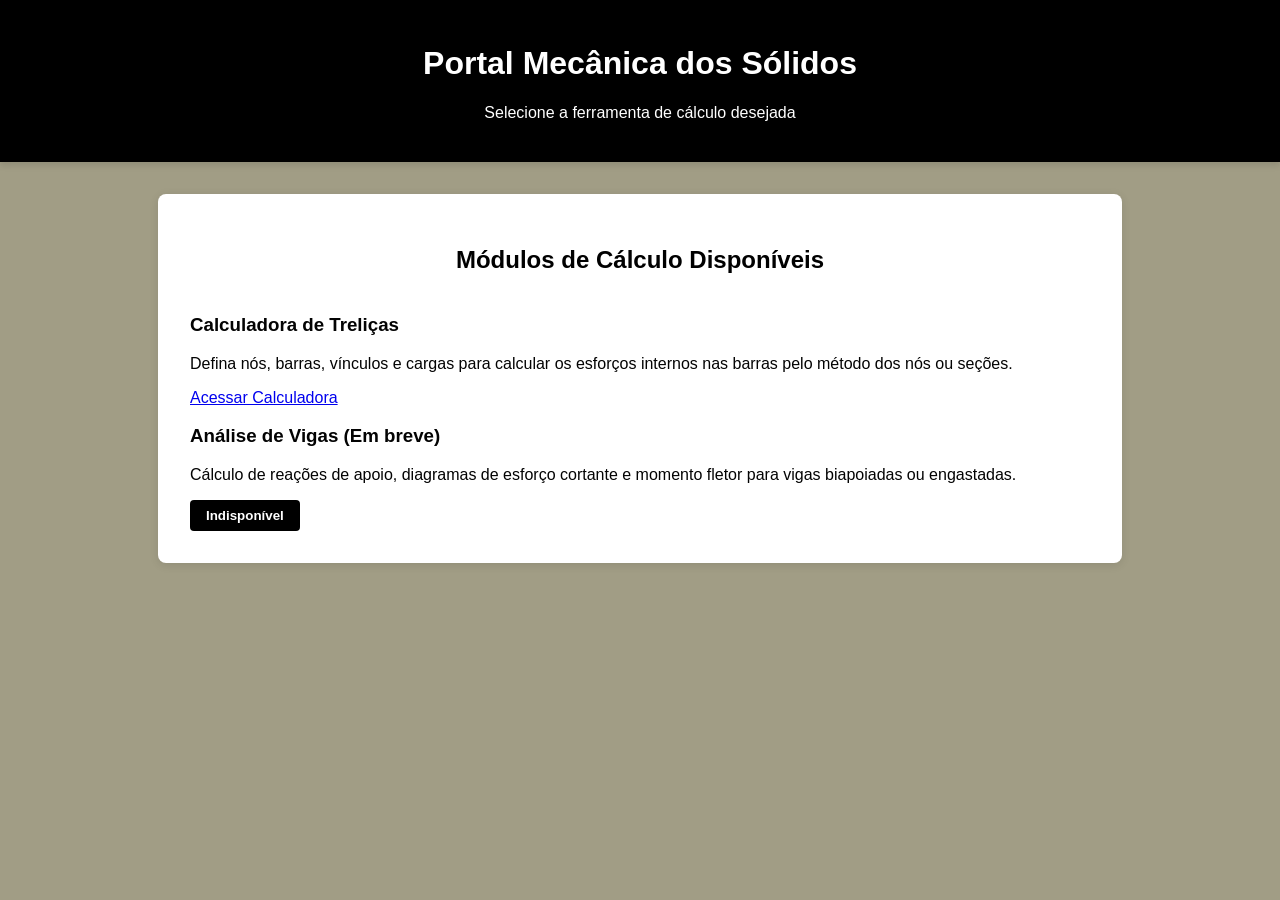
==== index.html @ ec48d0aa "Update index.html" ====
<!DOCTYPE html>
<html lang="pt-BR">
<head>
    <meta charset="UTF-8">
    <meta name="viewport" content="width=device-width, initial-scale=1.0">
    <title>Portal de Engenharia - Mecânica dos Sólidos</title>
    <link rel="stylesheet" href="style.css">
</head>
<body>

    <header>
        <h1>Portal Mecânica dos Sólidos</h1>
        <p>Selecione a ferramenta de cálculo desejada</p>
    </header>

    <main>
        <h2 style="text-align: center; border: none; margin-bottom: 2rem;">Módulos de Cálculo Disponíveis</h2>
        
        <div class="dashboard-grid">
            <div class="card">
                <h3>Calculadora de Treliças</h3>
                <p>Defina nós, barras, vínculos e cargas para calcular os esforços internos nas barras pelo método dos nós ou seções.</p>
                <a href="trelicas.html" class="btn-link">Acessar Calculadora</a>
            </div>

            <div class="card disabled">
                <h3>Análise de Vigas (Em breve)</h3>
                <p>Cálculo de reações de apoio, diagramas de esforço cortante e momento fletor para vigas biapoiadas ou engastadas.</p>
                <button class="btn-disabled" disabled>Indisponível</button>
            </div>
        </div>
    </main>

</body>
</html>
---- style.css ----
/* página inicial */
:root {
    --primary-color: #000000;
    --secondary-color: #a19d85;
    --text-color: #030303;
}

body {
    font-family: 'Segoe UI', Tahoma, Geneva, Verdana, sans-serif;
    background-color: var(--secondary-color);
    color: var(--text-color);
    margin: 0;
    padding: 0;
}

header {
    background-color: var(--primary-color);
    color: white;
    padding: 1.5rem;
    text-align: center;
    box-shadow: 0 4px 6px rgba(0,0,0,0.1);
}

main {
    max-width: 900px;
    margin: 2rem auto;
    background: white;
    padding: 2rem;
    border-radius: 8px;
    box-shadow: 0 2px 10px rgba(0,0,0,0.1);
}

h2 {
    color: var(--primary-color);
    border-bottom: 2px solid var(--primary-color);
    padding-bottom: 0.5rem;
}

.step-section {
    margin-bottom: 2rem;
    padding: 1rem;
    border: 1px solid #ddd;
    border-radius: 5px;
}

.input-group {
    display: flex;
    gap: 1rem;
    margin-bottom: 1rem;
    align-items: center;
}

input {
    padding: 0.5rem;
    border: 1px solid #ccc;
    border-radius: 4px;
    width: 100px;
}

button {
    background-color: var(--primary-color);
    color: white;
    border: none;
    padding: 0.5rem 1rem;
    border-radius: 4px;
    cursor: pointer;
    font-weight: bold;
    transition: background 0.3s;
}

button:hover {
    background-color: #004494;
}

.btn-calcular {
    width: 100%;
    padding: 1rem;
    font-size: 1.1rem;
}

.node-list {
    margin-top: 1rem;
}
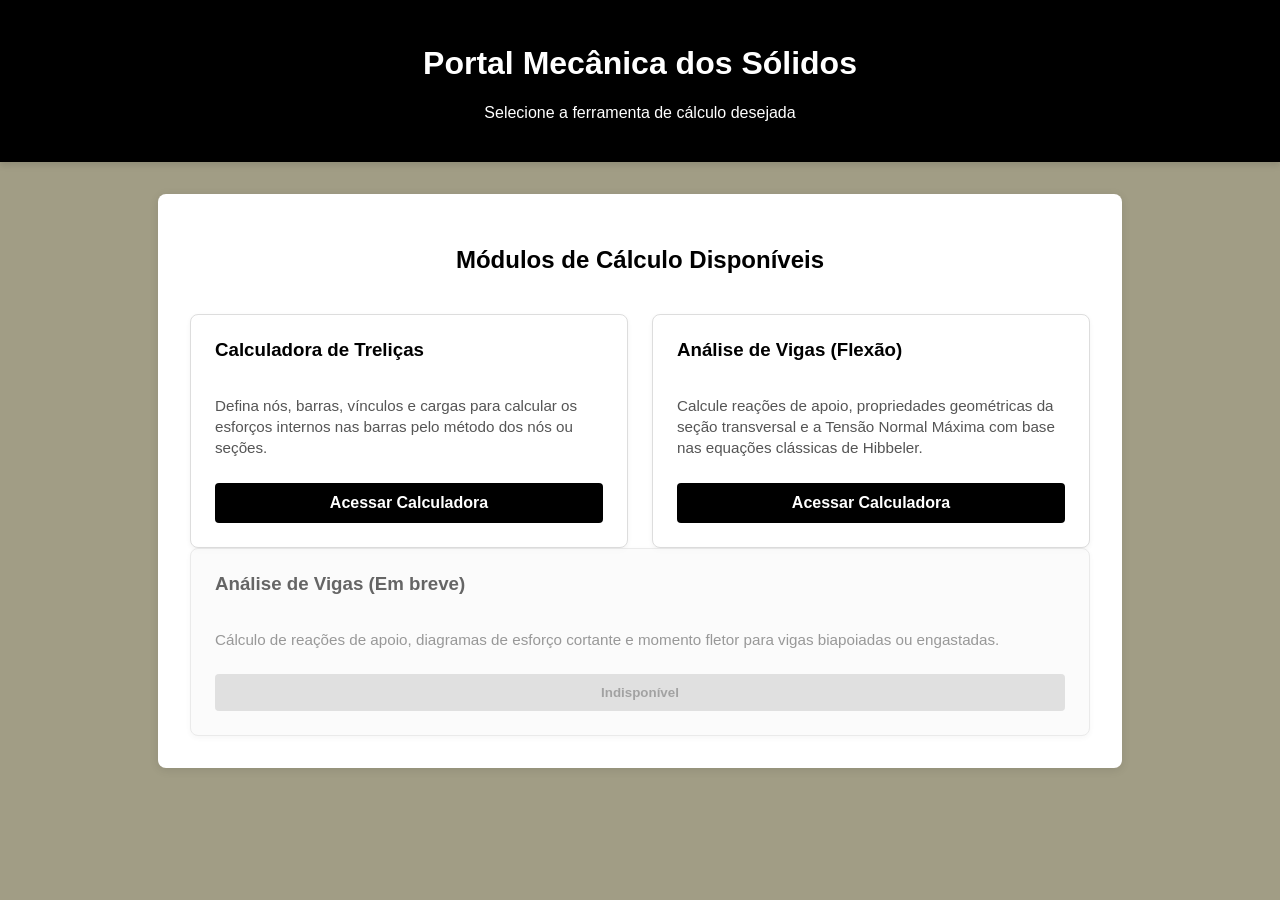
==== commit 1aa7fd2a: "Update index.html" ====
--- a/index.html
+++ b/index.html
@@ -23,6 +23,13 @@
                 <a href="trelicas.html" class="btn-link">Acessar Calculadora</a>
             </div>
 
+            <div class="card">
+                <h3>Análise de Vigas (Flexão)</h3>
+                <p>Calcule reações de apoio, propriedades geométricas da seção transversal e a Tensão Normal Máxima com base nas equações clássicas de Hibbeler.</p>
+                <a href="vigas.html" class="btn-link">Acessar Calculadora</a>
+            </div>
+        </div>
+
             <div class="card disabled">
                 <h3>Análise de Vigas (Em breve)</h3>
                 <p>Cálculo de reações de apoio, diagramas de esforço cortante e momento fletor para vigas biapoiadas ou engastadas.</p>
--- a/style.css
+++ b/style.css
@@ -1,8 +1,9 @@
-/* página inicial */
+/* página inicial e global */
 :root {
     --primary-color: #000000;
     --secondary-color: #a19d85;
     --text-color: #030303;
+    --bg-card: #ffffff;
 }
 
 body {
@@ -36,6 +37,73 @@
     padding-bottom: 0.5rem;
 }
 
+/* Regras do Dashboard (Página Inicial) */
+.dashboard-grid {
+    display: flex;
+    flex-wrap: wrap;
+    gap: 1.5rem;
+    margin-top: 2rem;
+}
+
+.card {
+    background: var(--bg-card);
+    border: 1px solid #ddd;
+    border-radius: 8px;
+    padding: 1.5rem;
+    flex: 1 1 calc(50% - 1.5rem); /* Dois cards por linha no desktop */
+    box-sizing: border-box;
+    display: flex;
+    flex-direction: column;
+    justify-content: space-between;
+    box-shadow: 0 2px 5px rgba(0,0,0,0.05);
+}
+
+.card h3 {
+    margin-top: 0;
+    color: var(--primary-color);
+}
+
+.card p {
+    color: #555;
+    font-size: 0.95rem;
+    line-height: 1.4;
+    margin-bottom: 1.5rem;
+}
+
+.card.disabled {
+    opacity: 0.6;
+    background-color: #f9f9f9;
+}
+
+/* Botões e Links */
+.btn-link {
+    display: inline-block;
+    text-align: center;
+    background-color: var(--primary-color);
+    color: white;
+    text-decoration: none;
+    padding: 0.7rem 1rem;
+    border-radius: 4px;
+    font-weight: bold;
+    transition: background 0.3s;
+}
+
+.btn-link:hover {
+    background-color: #333333;
+}
+
+.btn-disabled {
+    background-color: #cccccc;
+    color: #666666;
+    border: none;
+    padding: 0.7rem 1rem;
+    border-radius: 4px;
+    font-weight: bold;
+    cursor: not-allowed;
+    width: 100%;
+}
+
+/* Estilos da página de cálculo (Treliças) */
 .step-section {
     margin-bottom: 2rem;
     padding: 1rem;
@@ -45,6 +113,7 @@
 
 .input-group {
     display: flex;
+    flex-wrap: wrap;
     gap: 1rem;
     margin-bottom: 1rem;
     align-items: center;
@@ -69,7 +138,7 @@
 }
 
 button:hover {
-    background-color: #004494;
+    background-color: #333333;
 }
 
 .btn-calcular {
@@ -80,4 +149,21 @@
 
 .node-list {
     margin-top: 1rem;
-}+}
+
+.btn-voltar {
+    display: inline-block;
+    color: var(--primary-color);
+    text-decoration: none;
+    font-weight: bold;
+    font-size: 0.95rem;
+    padding: 0.5rem 1rem;
+    border: 1px solid var(--primary-color);
+    border-radius: 4px;
+    transition: all 0.3s ease;
+}
+
+.btn-voltar:hover {
+    background-color: var(--primary-color);
+    color: white;
+}
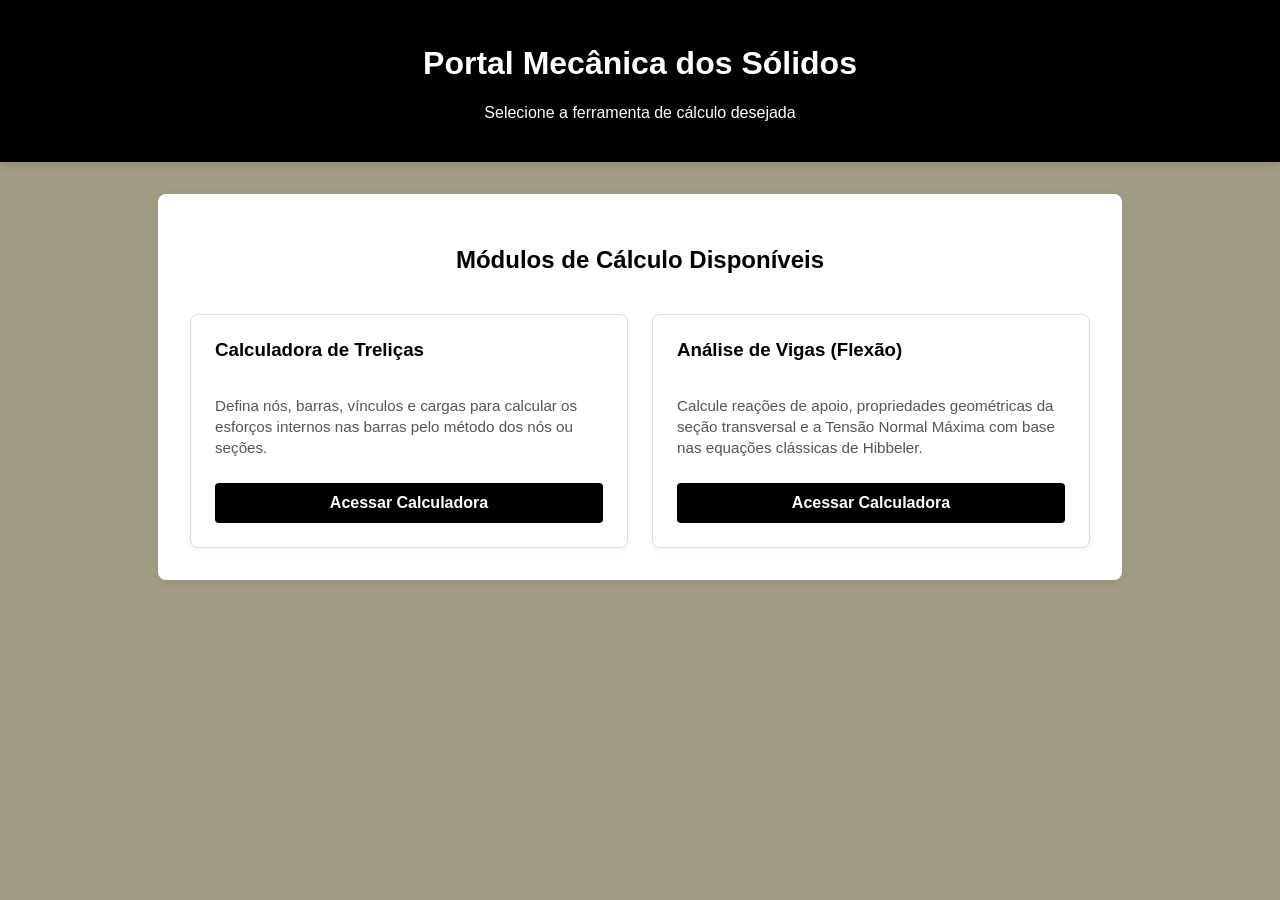
==== commit 1c446f53: "Update index.html" ====
--- a/index.html
+++ b/index.html
@@ -29,13 +29,6 @@
                 <a href="vigas.html" class="btn-link">Acessar Calculadora</a>
             </div>
         </div>
-
-            <div class="card disabled">
-                <h3>Análise de Vigas (Em breve)</h3>
-                <p>Cálculo de reações de apoio, diagramas de esforço cortante e momento fletor para vigas biapoiadas ou engastadas.</p>
-                <button class="btn-disabled" disabled>Indisponível</button>
-            </div>
-        </div>
     </main>
 
 </body>
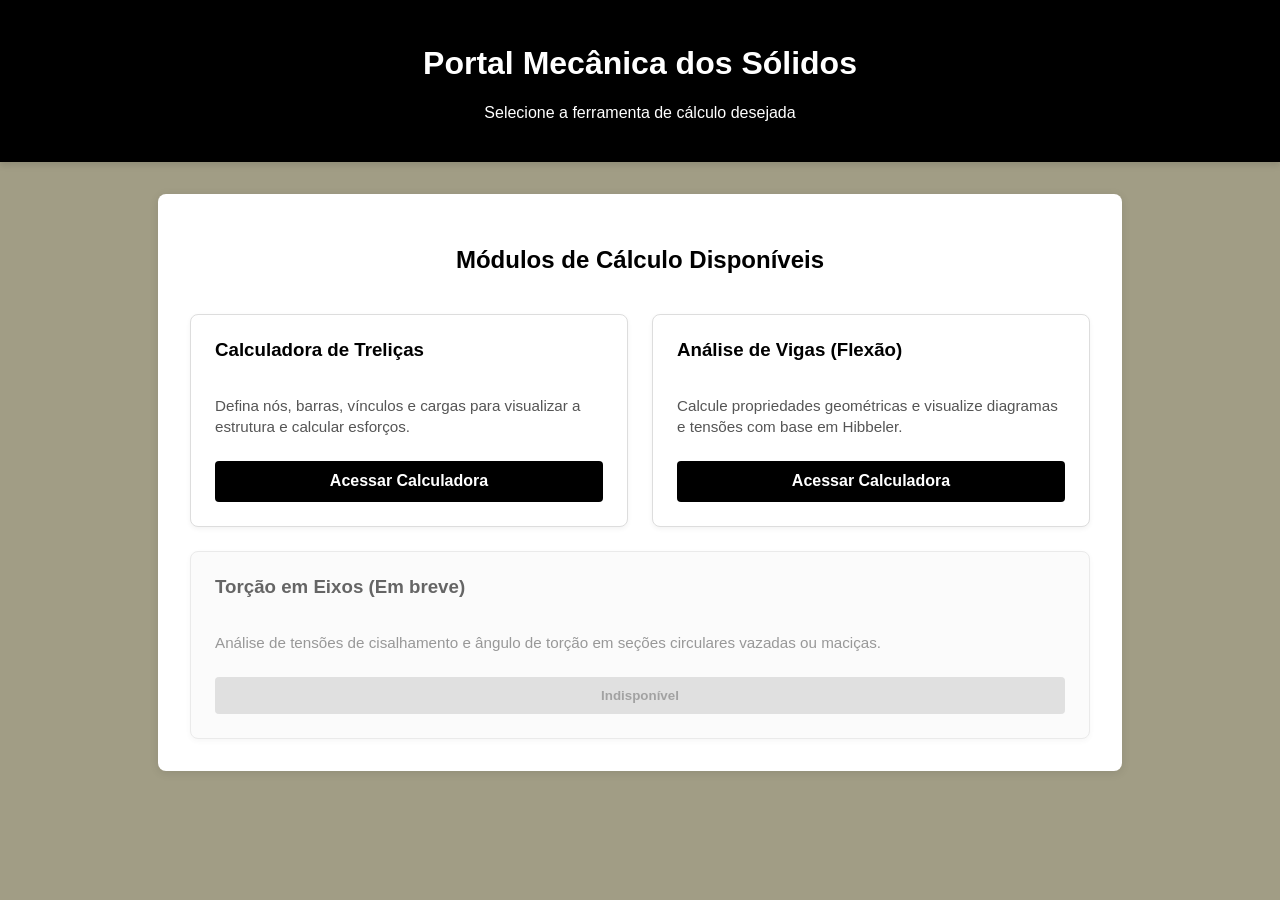
==== commit 65baaf50: "Update index.html" ====
--- a/index.html
+++ b/index.html
@@ -19,14 +19,20 @@
         <div class="dashboard-grid">
             <div class="card">
                 <h3>Calculadora de Treliças</h3>
-                <p>Defina nós, barras, vínculos e cargas para calcular os esforços internos nas barras pelo método dos nós ou seções.</p>
+                <p>Defina nós, barras, vínculos e cargas para visualizar a estrutura e calcular esforços.</p>
                 <a href="trelicas.html" class="btn-link">Acessar Calculadora</a>
             </div>
 
             <div class="card">
                 <h3>Análise de Vigas (Flexão)</h3>
-                <p>Calcule reações de apoio, propriedades geométricas da seção transversal e a Tensão Normal Máxima com base nas equações clássicas de Hibbeler.</p>
+                <p>Calcule propriedades geométricas e visualize diagramas e tensões com base em Hibbeler.</p>
                 <a href="vigas.html" class="btn-link">Acessar Calculadora</a>
+            </div>
+
+            <div class="card disabled">
+                <h3>Torção em Eixos (Em breve)</h3>
+                <p>Análise de tensões de cisalhamento e ângulo de torção em seções circulares vazadas ou maciças.</p>
+                <button class="btn-disabled" disabled>Indisponível</button>
             </div>
         </div>
     </main>
--- a/style.css
+++ b/style.css
@@ -166,4 +166,4 @@
 .btn-voltar:hover {
     background-color: var(--primary-color);
     color: white;
-}
+}
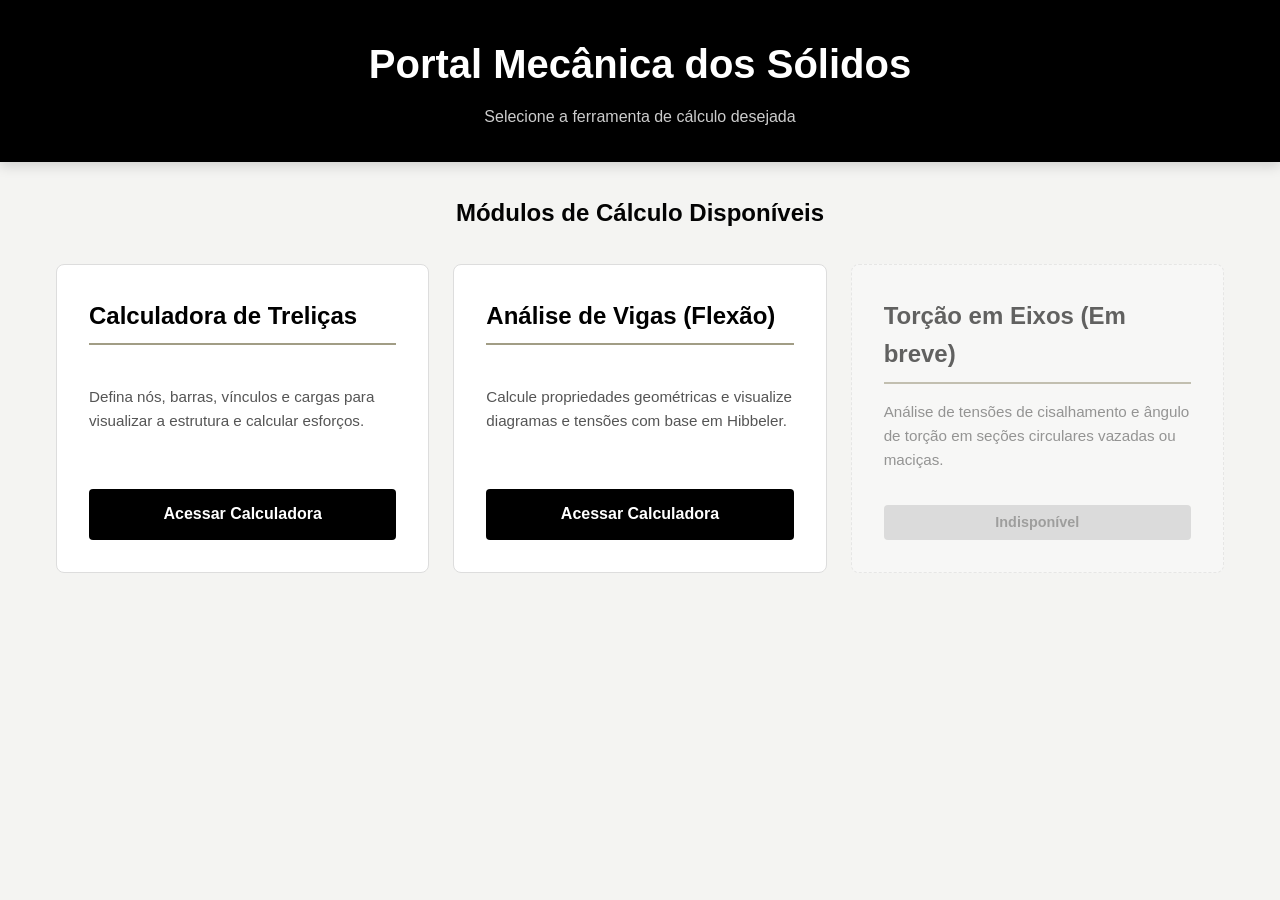
==== commit cbd8b557: "alteração na parte de trliças" ====
--- a/index.html
+++ b/index.html
@@ -38,4 +38,4 @@
     </main>
 
 </body>
-</html>
+</html>
--- a/style.css
+++ b/style.css
@@ -1,43 +1,86 @@
-/* página inicial e global */
+/* --- Variáveis Globais e Reset --- */
 :root {
-    --primary-color: #000000;
-    --secondary-color: #a19d85;
+    --primary-color: #000000; /* Preto */
+    --secondary-color: #a19d85; /* Bege/Safari */
+    --accent-color: #d4af37; /* Ouro para destaques */
     --text-color: #030303;
     --bg-card: #ffffff;
-}
-
-body {
-    font-family: 'Segoe UI', Tahoma, Geneva, Verdana, sans-serif;
-    background-color: var(--secondary-color);
-    color: var(--text-color);
+    --bg-page: #f4f4f2;
+    --border-color: #ddd;
+}
+
+* {
+    box-sizing: border-box;
     margin: 0;
     padding: 0;
 }
 
+body {
+    font-family: 'Segoe UI', Roboto, Helvetica, Arial, sans-serif;
+    background-color: var(--bg-page);
+    color: var(--text-color);
+    line-height: 1.6;
+}
+
+/* --- Header --- */
 header {
     background-color: var(--primary-color);
     color: white;
-    padding: 1.5rem;
+    padding: 2rem 1rem;
     text-align: center;
-    box-shadow: 0 4px 6px rgba(0,0,0,0.1);
-}
-
+    box-shadow: 0 4px 12px rgba(0,0,0,0.15);
+}
+
+header h1 {
+    font-size: 2.5rem;
+    margin-bottom: 0.5rem;
+}
+
+header p {
+    font-weight: 300;
+    opacity: 0.8;
+}
+
+/* --- Main Layout --- */
 main {
-    max-width: 900px;
+    max-width: 1200px; /* Aumentado para acomodar gráfico + inputs */
     margin: 2rem auto;
+    padding: 0 1rem;
+    padding-bottom: 3rem;
+}
+
+/* Conteiner para separar inputs do gráfico nas páginas internas */
+.calc-container {
+    display: flex;
+    flex-wrap: wrap;
+    gap: 2rem;
+}
+
+.inputs-panel {
+    flex: 1 1 400px;
+}
+
+.graph-panel {
+    flex: 1 1 500px;
     background: white;
-    padding: 2rem;
+    padding: 1rem;
     border-radius: 8px;
-    box-shadow: 0 2px 10px rgba(0,0,0,0.1);
-}
-
-h2 {
-    color: var(--primary-color);
-    border-bottom: 2px solid var(--primary-color);
-    padding-bottom: 0.5rem;
-}
-
-/* Regras do Dashboard (Página Inicial) */
+    border: 1px solid var(--border-color);
+    box-shadow: 0 2px 8px rgba(0,0,0,0.05);
+    position: sticky; /* Mantém o gráfico visível ao rolar */
+    top: 1rem;
+    height: fit-content;
+}
+
+canvas {
+    width: 100%;
+    height: auto;
+    background-color: #fff;
+    border: 1px solid #eee;
+    margin-top: 1rem;
+}
+
+/* --- Dashboard (Index) --- */
 .dashboard-grid {
     display: flex;
     flex-wrap: wrap;
@@ -47,108 +90,148 @@
 
 .card {
     background: var(--bg-card);
-    border: 1px solid #ddd;
+    border: 1px solid var(--border-color);
     border-radius: 8px;
-    padding: 1.5rem;
-    flex: 1 1 calc(50% - 1.5rem); /* Dois cards por linha no desktop */
-    box-sizing: border-box;
+    padding: 2rem;
+    flex: 1 1 calc(33.333% - 1.5rem);
     display: flex;
     flex-direction: column;
     justify-content: space-between;
-    box-shadow: 0 2px 5px rgba(0,0,0,0.05);
+    transition: transform 0.2s ease, box-shadow 0.2s ease;
+}
+
+.card:not(.disabled):hover {
+    transform: translateY(-5px);
+    box-shadow: 0 5px 15px rgba(0,0,0,0.1);
 }
 
 .card h3 {
-    margin-top: 0;
+    font-size: 1.5rem;
     color: var(--primary-color);
+    margin-bottom: 1rem;
+    border-bottom: 2px solid var(--secondary-color);
+    padding-bottom: 0.5rem;
 }
 
 .card p {
     color: #555;
+    margin-bottom: 2rem;
     font-size: 0.95rem;
-    line-height: 1.4;
-    margin-bottom: 1.5rem;
 }
 
 .card.disabled {
     opacity: 0.6;
     background-color: #f9f9f9;
-}
-
-/* Botões e Links */
+    border-style: dashed;
+}
+
+/* --- Seções de Passo a Passo --- */
+.step-section {
+    background: white;
+    margin-bottom: 1.5rem;
+    padding: 1.5rem;
+    border: 1px solid var(--border-color);
+    border-radius: 8px;
+    box-shadow: 0 2px 5px rgba(0,0,0,0.03);
+}
+
+.step-section h2 {
+    color: var(--primary-color);
+    font-size: 1.3rem;
+    margin-bottom: 1rem;
+    display: flex;
+    align-items: center;
+    gap: 0.5rem;
+}
+
+.input-group {
+    display: flex;
+    flex-wrap: wrap;
+    gap: 1rem;
+    margin-top: 1rem;
+    align-items: flex-end;
+}
+
+.input-field {
+    display: flex;
+    flex-direction: column;
+    gap: 0.25rem;
+}
+
+.input-field label {
+    font-size: 0.85rem;
+    font-weight: bold;
+    color: #555;
+}
+
+input, select {
+    padding: 0.6rem;
+    border: 1px solid #ccc;
+    border-radius: 4px;
+    font-size: 0.9rem;
+}
+
+input[type="number"] {
+    width: 100px;
+}
+
+input[type="text"] {
+    width: 80px;
+}
+
+/* --- Botões --- */
+button {
+    padding: 0.6rem 1.2rem;
+    border-radius: 4px;
+    font-weight: bold;
+    cursor: pointer;
+    transition: background 0.2s;
+    border: none;
+    font-size: 0.9rem;
+}
+
+.btn-add {
+    background-color: var(--secondary-color);
+    color: white;
+}
+
+.btn-add:hover {
+    background-color: #8a8670;
+}
+
 .btn-link {
-    display: inline-block;
+    display: block;
     text-align: center;
     background-color: var(--primary-color);
     color: white;
     text-decoration: none;
-    padding: 0.7rem 1rem;
-    border-radius: 4px;
-    font-weight: bold;
-    transition: background 0.3s;
+    padding: 0.8rem;
+    border-radius: 4px;
+    font-weight: bold;
 }
 
 .btn-link:hover {
-    background-color: #333333;
+    background-color: #333;
 }
 
 .btn-disabled {
-    background-color: #cccccc;
-    color: #666666;
-    border: none;
-    padding: 0.7rem 1rem;
-    border-radius: 4px;
-    font-weight: bold;
+    background-color: #ccc;
+    color: #666;
     cursor: not-allowed;
     width: 100%;
-}
-
-/* Estilos da página de cálculo (Treliças) */
-.step-section {
-    margin-bottom: 2rem;
-    padding: 1rem;
-    border: 1px solid #ddd;
-    border-radius: 5px;
-}
-
-.input-group {
-    display: flex;
-    flex-wrap: wrap;
-    gap: 1rem;
-    margin-bottom: 1rem;
-    align-items: center;
-}
-
-input {
-    padding: 0.5rem;
-    border: 1px solid #ccc;
-    border-radius: 4px;
-    width: 100px;
-}
-
-button {
-    background-color: var(--primary-color);
-    color: white;
-    border: none;
-    padding: 0.5rem 1rem;
-    border-radius: 4px;
-    cursor: pointer;
-    font-weight: bold;
-    transition: background 0.3s;
-}
-
-button:hover {
-    background-color: #333333;
 }
 
 .btn-calcular {
     width: 100%;
     padding: 1rem;
     font-size: 1.1rem;
-}
-
-.node-list {
-    margin-top: 1rem;
+    background-color: var(--primary-color);
+    color: white;
+    margin-top: 1rem;
+}
+
+.btn-calcular:hover {
+    background-color: #333;
 }
 
 .btn-voltar {
@@ -156,14 +239,42 @@
     color: var(--primary-color);
     text-decoration: none;
     font-weight: bold;
-    font-size: 0.95rem;
+    margin-bottom: 1.5rem;
     padding: 0.5rem 1rem;
     border: 1px solid var(--primary-color);
     border-radius: 4px;
-    transition: all 0.3s ease;
 }
 
 .btn-voltar:hover {
     background-color: var(--primary-color);
     color: white;
-}+}
+
+/* --- Listas e Resultados --- */
+.data-list {
+    margin-top: 1rem;
+    font-size: 0.9rem;
+    max-height: 150px;
+    overflow-y: auto;
+    padding: 0.5rem;
+    background: #f9f9f9;
+    border-radius: 4px;
+}
+
+.data-list ul {
+    list-style: none;
+    padding-left: 0.5rem;
+}
+
+.data-list li {
+    border-bottom: 1px solid #eee;
+    padding: 0.25rem 0;
+}
+
+.result-box {
+    margin-top: 1rem;
+    padding: 1rem;
+    background-color: #f4f4f2;
+    border-left: 4px solid var(--secondary-color);
+    font-size: 0.9rem;
+}
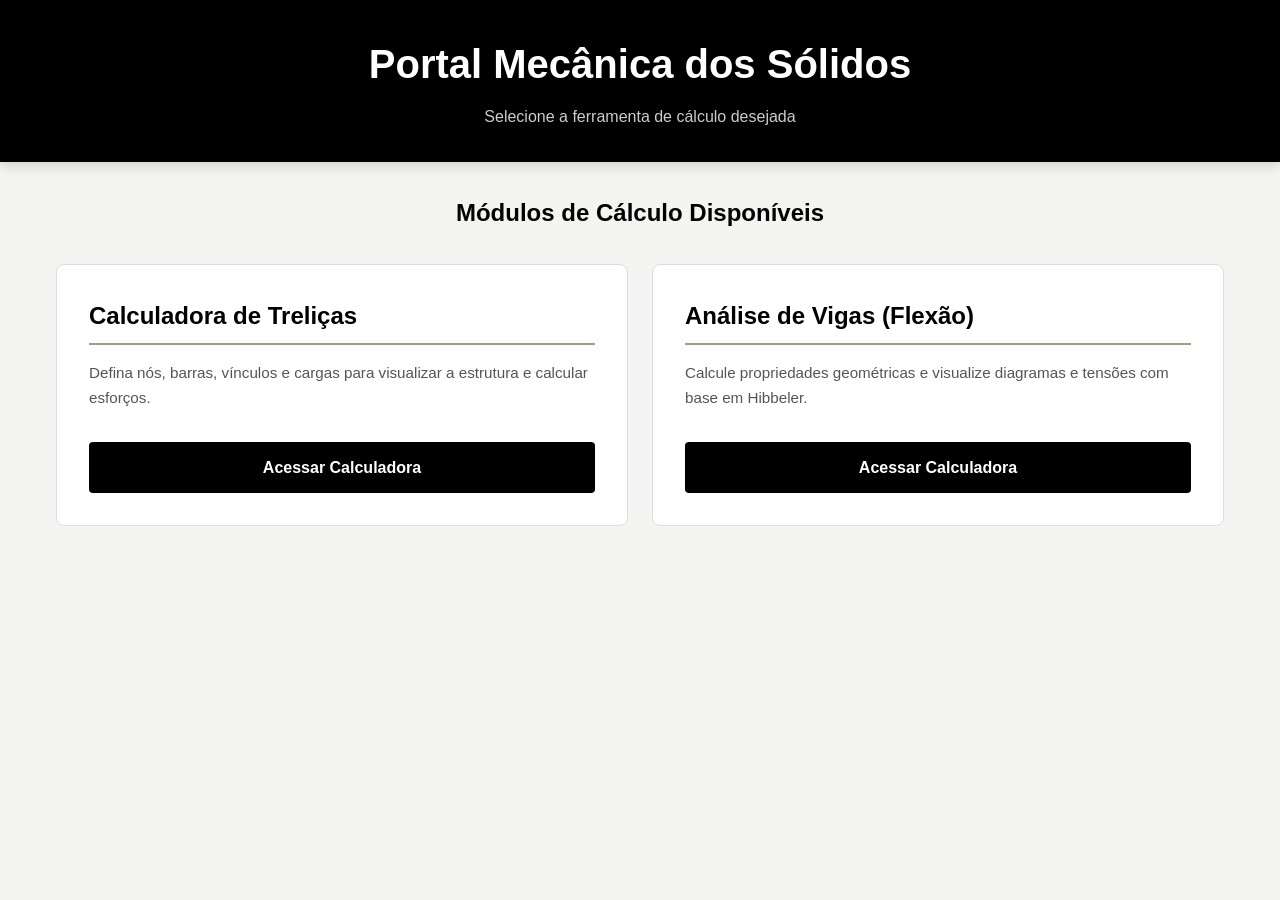
==== commit 625968cd: "Update index.html" ====
--- a/index.html
+++ b/index.html
@@ -28,14 +28,8 @@
                 <p>Calcule propriedades geométricas e visualize diagramas e tensões com base em Hibbeler.</p>
                 <a href="vigas.html" class="btn-link">Acessar Calculadora</a>
             </div>
-
-            <div class="card disabled">
-                <h3>Torção em Eixos (Em breve)</h3>
-                <p>Análise de tensões de cisalhamento e ângulo de torção em seções circulares vazadas ou maciças.</p>
-                <button class="btn-disabled" disabled>Indisponível</button>
-            </div>
         </div>
     </main>
 
 </body>
-</html>+</html>
--- a/style.css
+++ b/style.css
@@ -43,13 +43,13 @@
 
 /* --- Main Layout --- */
 main {
-    max-width: 1200px; /* Aumentado para acomodar gráfico + inputs */
+    max-width: 1200px;
     margin: 2rem auto;
     padding: 0 1rem;
     padding-bottom: 3rem;
 }
 
-/* Conteiner para separar inputs do gráfico nas páginas internas */
+/* Conteiner para separar inputs do gráfico */
 .calc-container {
     display: flex;
     flex-wrap: wrap;
@@ -67,7 +67,7 @@
     border-radius: 8px;
     border: 1px solid var(--border-color);
     box-shadow: 0 2px 8px rgba(0,0,0,0.05);
-    position: sticky; /* Mantém o gráfico visível ao rolar */
+    position: sticky;
     top: 1rem;
     height: fit-content;
 }
@@ -278,3 +278,121 @@
     border-left: 4px solid var(--secondary-color);
     font-size: 0.9rem;
 }
+
+/* --- Tabela Guia de Ângulos --- */
+.guia-angulos-container {
+    margin: 10px 0;
+    padding: 10px;
+    background-color: #ededeb;
+    border-left: 4px solid var(--secondary-color);
+    border-radius: 4px;
+    font-size: 0.85rem;
+}
+
+.guia-angulos-titulo {
+    color: #333;
+    display: block;
+    margin-bottom: 5px;
+}
+
+.guia-angulos-tabela {
+    width: 100%;
+    text-align: left;
+    border-collapse: collapse;
+}
+
+.guia-angulos-tabela td {
+    padding: 4px 0;
+    width: 50%;
+}
+
+/* --- Modal de Alerta Customizado --- */
+.modal-overlay {
+    position: fixed;
+    top: 0;
+    left: 0;
+    width: 100%;
+    height: 100%;
+    background: rgba(0, 0, 0, 0.6);
+    display: flex;
+    justify-content: center;
+    align-items: center;
+    z-index: 1000;
+}
+
+.modal-content {
+    background: var(--bg-card);
+    padding: 2rem;
+    border-radius: 8px;
+    max-width: 450px;
+    width: 90%;
+    text-align: center;
+    box-shadow: 0 10px 25px rgba(0,0,0,0.2);
+    border-top: 5px solid #d9534f;
+    animation: deslizar 0.3s ease-out;
+}
+
+.modal-content h3 {
+    color: #d9534f;
+    margin-bottom: 1rem;
+    font-size: 1.4rem;
+}
+
+.modal-content p {
+    color: #555;
+    margin-bottom: 1.5rem;
+    font-size: 1rem;
+    line-height: 1.5;
+}
+
+.modal-content button {
+    background-color: var(--primary-color);
+    color: white;
+    padding: 0.6rem 2rem;
+    border: none;
+    border-radius: 4px;
+    cursor: pointer;
+    font-weight: bold;
+    font-size: 1rem;
+}
+
+.modal-content button:hover {
+    background-color: #333;
+}
+
+@keyframes deslizar {
+    from { transform: translateY(-20px); opacity: 0; }
+    to { transform: translateY(0); opacity: 1; }
+}
+
+/* --- Lousa de Resultados (Quadro de Engenharia) --- */
+.lousa {
+    background-color: #2c3e50;
+    color: #ecf0f1;
+    padding: 1.5rem;
+    border-radius: 8px;
+    margin-top: 1.5rem;
+    font-family: 'Consolas', 'Courier New', monospace;
+    box-shadow: inset 0 0 10px rgba(0,0,0,0.3);
+    border: 3px solid #1a252f;
+    animation: deslizar 0.4s ease-out;
+}
+
+.lousa h4 {
+    color: #f1c40f;
+    margin-bottom: 1rem;
+    border-bottom: 1px dashed #7f8c8d;
+    padding-bottom: 0.5rem;
+    font-family: 'Segoe UI', sans-serif;
+    text-transform: uppercase;
+    letter-spacing: 1px;
+}
+
+.lousa #lousa-texto p {
+    margin-bottom: 0.4rem;
+    font-size: 0.95rem;
+}
+
+.destaque-tracao { color: #5dade2; font-weight: bold; }
+.destaque-compressao { color: #e74c3c; font-weight: bold; }
+.destaque-zero { color: #95a5a6; font-style: italic; }
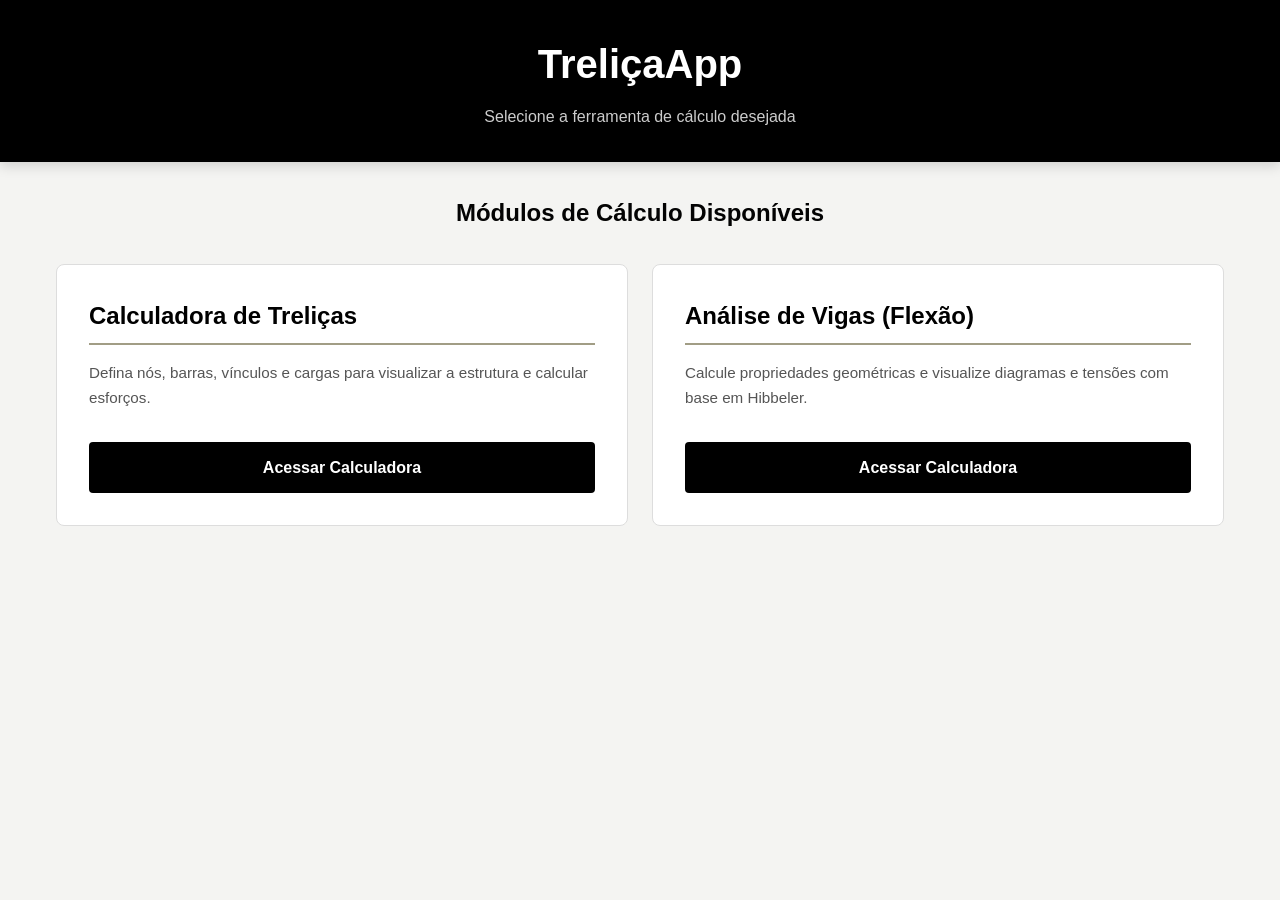
==== commit 51d91c38: "mudanca no nome" ====
--- a/index.html
+++ b/index.html
@@ -9,7 +9,7 @@
 <body>
 
     <header>
-        <h1>Portal Mecânica dos Sólidos</h1>
+        <h1>TreliçaApp</h1>
         <p>Selecione a ferramenta de cálculo desejada</p>
     </header>
 
--- a/style.css
+++ b/style.css
@@ -1,8 +1,7 @@
-/* --- Variáveis Globais e Reset --- */
 :root {
-    --primary-color: #000000; /* Preto */
-    --secondary-color: #a19d85; /* Bege/Safari */
-    --accent-color: #d4af37; /* Ouro para destaques */
+    --primary-color: #000000; 
+    --secondary-color: #a19d85; 
+    --accent-color: #d4af37; 
     --text-color: #030303;
     --bg-card: #ffffff;
     --bg-page: #f4f4f2;
@@ -22,7 +21,7 @@
     line-height: 1.6;
 }
 
-/* --- Header --- */
+/*  Header  */
 header {
     background-color: var(--primary-color);
     color: white;
@@ -41,7 +40,7 @@
     opacity: 0.8;
 }
 
-/* --- Main Layout --- */
+/*  Main Layout  */
 main {
     max-width: 1200px;
     margin: 2rem auto;
@@ -80,7 +79,7 @@
     margin-top: 1rem;
 }
 
-/* --- Dashboard (Index) --- */
+/*  Dashboard   */
 .dashboard-grid {
     display: flex;
     flex-wrap: wrap;
@@ -125,7 +124,7 @@
     border-style: dashed;
 }
 
-/* --- Seções de Passo a Passo --- */
+/*  Seções de Passo a Passo  */
 .step-section {
     background: white;
     margin-bottom: 1.5rem;
@@ -179,7 +178,7 @@
     width: 80px;
 }
 
-/* --- Botões --- */
+/*  Botões  */
 button {
     padding: 0.6rem 1.2rem;
     border-radius: 4px;
@@ -250,7 +249,7 @@
     color: white;
 }
 
-/* --- Listas e Resultados --- */
+/*  Listas e Resultados  */
 .data-list {
     margin-top: 1rem;
     font-size: 0.9rem;
@@ -279,7 +278,7 @@
     font-size: 0.9rem;
 }
 
-/* --- Tabela Guia de Ângulos --- */
+/*  Tabela Guia de Ângulos  */
 .guia-angulos-container {
     margin: 10px 0;
     padding: 10px;
@@ -306,7 +305,7 @@
     width: 50%;
 }
 
-/* --- Modal de Alerta Customizado --- */
+/*  Modal de Alerta Customizado  */
 .modal-overlay {
     position: fixed;
     top: 0;
@@ -314,7 +313,7 @@
     width: 100%;
     height: 100%;
     background: rgba(0, 0, 0, 0.6);
-    display: flex;
+    display: none;
     justify-content: center;
     align-items: center;
     z-index: 1000;
@@ -365,7 +364,7 @@
     to { transform: translateY(0); opacity: 1; }
 }
 
-/* --- Lousa de Resultados (Quadro de Engenharia) --- */
+/*  Lousa de Resultados */
 .lousa {
     background-color: #2c3e50;
     color: #ecf0f1;
@@ -395,4 +394,36 @@
 
 .destaque-tracao { color: #5dade2; font-weight: bold; }
 .destaque-compressao { color: #e74c3c; font-weight: bold; }
-.destaque-zero { color: #95a5a6; font-style: italic; }+.destaque-zero { color: #95a5a6; font-style: italic; }
+
+/* Textos e Legendas das Vigas */
+.legenda-cotas { font-size: 0.8rem; color: #666; margin-bottom: 0.5rem; }
+.legenda-viga { font-size: 0.8rem; margin-top: 0.5rem; color: #666; }
+.info-text { font-size: 0.85rem; margin-bottom: 1rem; color: #555; }
+.texto-tensao { color: #b22222; }
+
+/* Caixas de Lançamento (Pontual vs Distribuída) */
+.panel-carga-pontual { background: #f9f9f9; padding: 10px; margin-bottom: 15px; border-left: 4px solid #d9534f; border-radius: 4px; }
+.panel-carga-distribuida { background: #f9f9f9; padding: 10px; border-left: 4px solid #0d6efd; border-radius: 4px; }
+.title-pontual { color: #d9534f; font-weight: bold; display: block; margin-bottom: 5px; }
+.title-distribuida { color: #0d6efd; font-weight: bold; display: block; margin-bottom: 5px; }
+
+/* Estilo da Fórmula Matemática */
+.formula-box { text-align: center; margin: 1.5rem 0; font-size: 1.4rem; background: #f9f9f9; padding: 1rem; border-radius: 4px; color: #111; }
+
+/* Botões Novos  */
+.btn-blue { background-color: #0d6efd; color: white; }
+.btn-blue:hover { background-color: #0b5ed7; }
+.btn-limpar { margin-top: 0.5rem; background: #f4f4f4; color: #333; width: 100%; padding: 0.6rem; border: 1px solid #ccc; cursor: pointer; border-radius: 4px;}
+.btn-limpar:hover { background: #e5e5e5; }
+.btn-remover-item { padding: 2px 8px; background: transparent; color: #d9534f; font-weight: bold; border: none; cursor: pointer; }
+
+/* Lista de Cargas das Vigas */
+.data-list-vigas { margin-top: 1rem; font-size: 0.9rem; max-height: 150px; overflow-y: auto; padding: 0.5rem; background: #f9f9f9; border-radius: 4px; }
+.data-list-vigas ul { list-style: none; padding: 0; }
+.data-list-vigas li { display: flex; justify-content: space-between; align-items: center; margin-bottom: 5px; font-size: 0.9rem; padding: 4px 0; border-bottom: 1px solid #eee; }
+.tag-pontual { color: #d9534f; font-weight: bold; }
+.tag-distribuida { color: #0d6efd; font-weight: bold; }
+
+/* Caixa de Resultado Final das Vigas */
+.result-box-final { background-color: #eef2f7; border-left: 4px solid #000; margin-top: 1rem; padding: 1rem; border-radius: 4px; }
